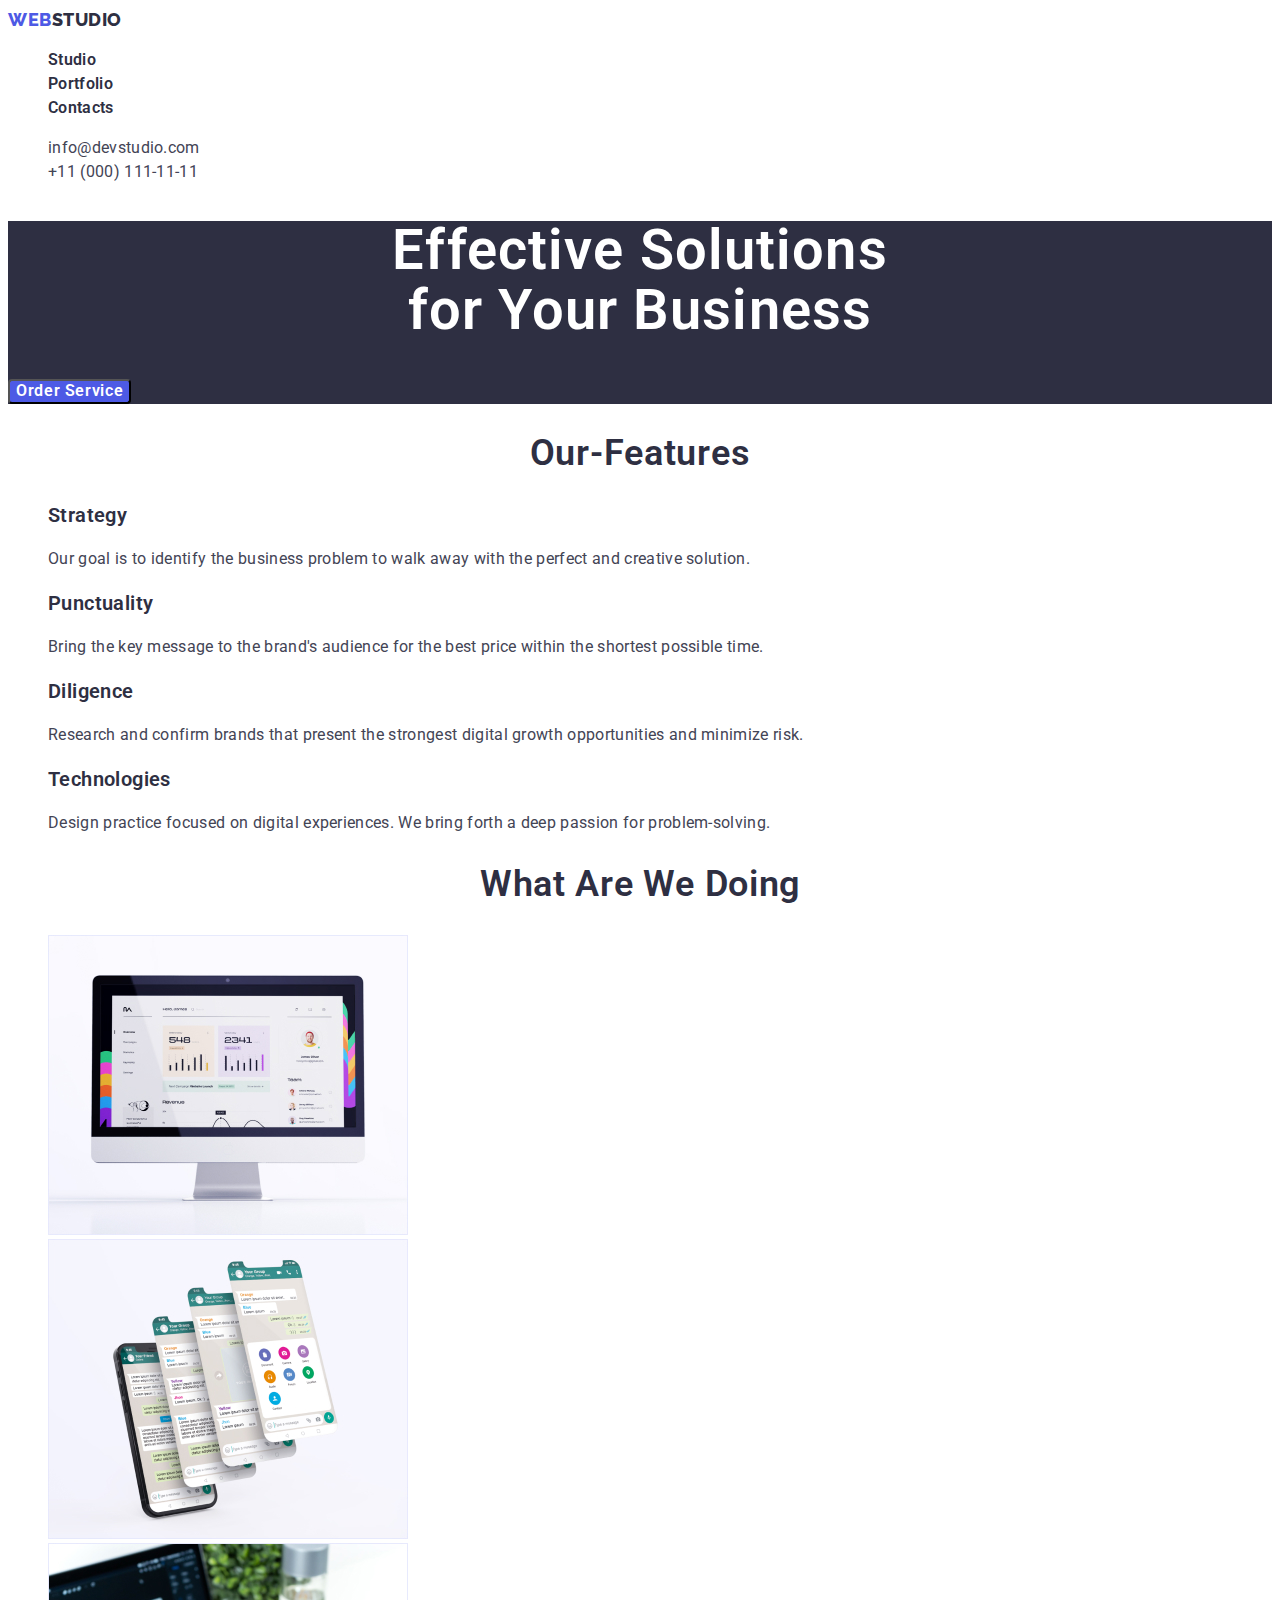
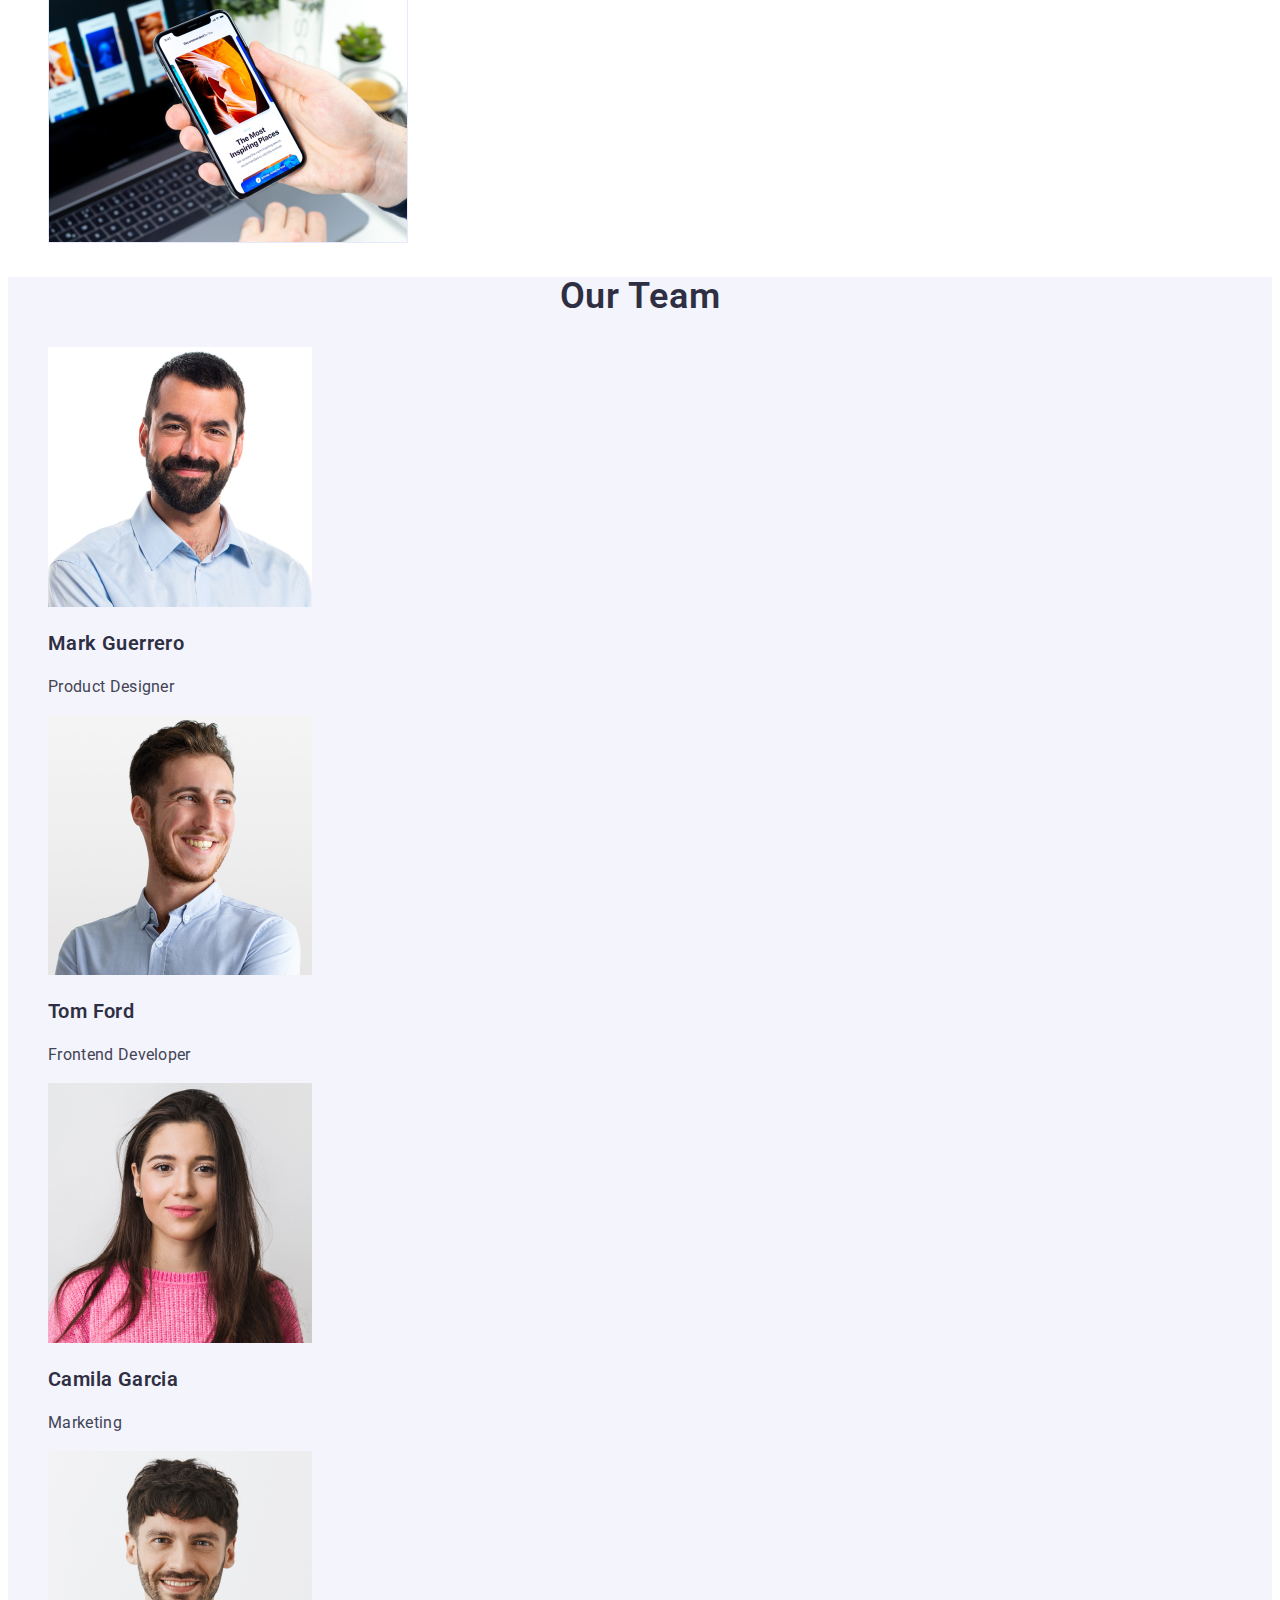
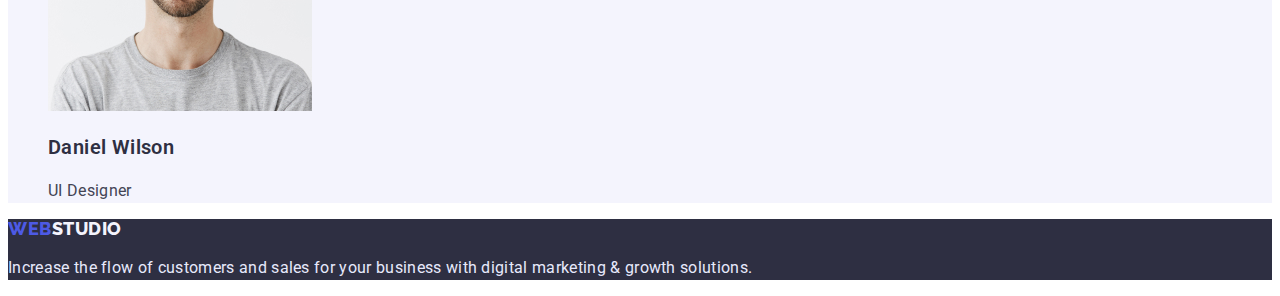
==== index.html @ 1a20c208 "create new repositori" ====
<!DOCTYPE html>
<html lang="en">
<head>
    <meta charset="UTF-8">
    <meta http-equiv="X-UA-Compatible" content="IE=edge">
    <meta name="viewport" content="width=, initial-scale=1.0">
    <link rel="preconnect" href="https://fonts.googleapis.com">
    <link rel="preconnect" href="https://fonts.gstatic.com" crossorigin>
    <link href="https://fonts.googleapis.com/css2?family=Raleway:wght@700&family=Roboto:wght@400;500;700;900&display=swap" rel="stylesheet">
    <link rel="stylesheet" href="CSS/styles.css">
    <title>Document</title>
</head>
<body class="body">
    <!-- .Шапка -->
    <header class="header">
        <nav class="navigation">
            <a href=“/“ class="logo link">
                <span class="logo-web">Web</span>Studio
            </a>
            <ul class="menu list">
                <li><a href="./index.html" class="menu-link link">Studio</a></li>
                <li><a href="./portfolio.html" class="menu-link link">Portfolio</a></li>
                <li><a href="" class="menu-link link">Contacts</a></li>
            </ul>
        </nav>
        <ul>
            <li class="menu-contacts list">
                <a href="mailto:info@devstudio.com" class="contact link">info@devstudio.com</a>
            </li>
            <li class="menu-contacts list">
                <a href="tel:+110001111111" class="contact link">+11 (000) 111-11-11</a>
            </li>
        </ul>
    </header>

    <main>
        <section class="hero">
            <h1 class="title">Effective Solutions <br> for Your Business</h1>
            <button type="button" class="button-hero">Order Service
            </button>
        </section>
    
        <!-- .Our Features -->
        <section class="Our-Features">
            <h2 class="heading-two">Our-Features</h2>
            <ul>
                <li class="list">
                    <h3 class="heading-three">Strategy</h3>
                    <p class="content">Our goal is to identify the business
                        problem to walk away with the perfect and creative solution.</p>
                </li>
                <li class="list">
                    <h3 class="heading-three">Punctuality</h3>
                    <p class="content">Bring the key message to the brand's audience for the best price within the shortest possible time.</p>
                </li>
                <li class="list">
                    <h3 class="heading-three">Diligence</h3>
                    <p class="content">Research and confirm brands that present the strongest digital growth opportunities and minimize risk.</p>
                </li>
                <li class="list">
                    <h3 class="heading-three">Technologies</h3>
                    <p class="content">Design practice focused on digital experiences. We bring forth a deep passion for problem-solving.</p>
                </li>
            </ul>
        </section>
        
        <!-- .Projects -->
        <section class="Projects">
            <h2 class="heading-two">
                What are we doing
            </h2>
            <ul>
                <li class="list">
                    <img src="./images/img1.jpg" alt="app application" height="300" width="360">
                </li>
                <li class="list">
                    <img src="./images/img2.jpg" alt="Mobile application" height="300" width="360">
                </li>
                <li class="list">
                    <img src="./images/img3.jpg" alt="style view" height="300" width="360">
                </li>
            </ul>
        </section>
        
        <!-- .Our Team -->
        <section class="Our-Team">
            <h2 class="heading-two">
                Our Team
            </h2>
            <ul>
                <li class="list"> 
                    <img src="./images/mark.jpg" alt="Foto Mark" height="260" width="264">
                    <h3 class="heading-three">Mark Guerrero</h3>
                    <p class="content">Product Designer</p>
                </li>
                <li class="list">
                    <img src="./images/tom.jpg" alt="Foto Tom" height="260" width="264">
                    <h3 class="heading-three">Tom Ford</h3>
                    <p class="content">Frontend Developer</p>
                </li>
                <li class="list">
                    <img src="./images/camila.jpg" alt="Foto Camila" height="260" width="264">
                    <h3 class="heading-three">Camila Garcia</h3>
                    <p class="content">Marketing</p>
                </li>
                <li class="list">
                    <img src="./images/daniel.jpg" alt="Foto Daniel" height="260" width="264">
                    <h3 class="heading-three">Daniel Wilson</h3>
                    <p class="content">UI Designer</p>
                </li>
            </ul>
        </section>
    </main>

<!--Футер-->
<footer class="Futer">
    <a href="./index.html" class="logo-futer link"><span class="logo-web">Web</span>Studio</a>
    <p class="futer-content">Increase the flow of customers and sales for your business with digital marketing & growth solutions.
    </p>
</footer>
</body>
</html>
---- CSS/styles.css ----
:root{
--main-text-color:#434455;
--dark-background-color:#2E2F42;
--light-background-color:#F4F4FD;
--active-status-color:#4D5AE5;
}

.list{
list-style: none;
}
.link{
text-decoration: none;
}

body{font-family:'Roboto', sans-serif;
color:#2E2F42;
}

/* COMPONENTS */

.heading-two{
font-weight: 600;
font-size: 36px;
line-height: 1.11;
text-align: center;
letter-spacing: 0.02em;
text-transform: capitalize;
color:var(--dark-background-color);
}

.heading-three{
font-weight: 600;
font-size: 20px;
line-height: 1.2;
letter-spacing: 0.02em;
color:var(--dark-background-color);
}

.content{
font-size: 16px;
line-height: 1.5;
letter-spacing: 0.02em;
color:var(--main-text-color);
}

/* !!!!!!!!BODY!!!!!!! */
.body{
font-family: 'Roboto', sans-serif;
color:#434455;
background-color: #FFFFFF;;
}

/* !!!!!!!!ШАПКА!!!!!!! */
.logo{
font-family: 'Raleway';
font-weight: 800;
font-size: 18px;
line-height: 1.33;
align-items: center;
letter-spacing: 0.03em;
text-transform: uppercase;
color: #2E2F42;
}

.logo-web{
color: #4D5AE5;
}

.menu-link{
font-weight: 600;
font-size: 16px;
line-height: 1.5;
letter-spacing: 0.02em;
color: #2E2F42;
}

.menu-link:hover,
.menu-link:focus{
color: #434455;
}
.menu-link:active{
color: #4D5AE5;
}

.contact{
font-size: 16px;
line-height: 1.5;
letter-spacing: 0.02em;
color: #434455;
}
.contact:hover,
.contact:focus{
color: #4D5AE5;
}

/* !!!!!!!!!HERO!!!!!!!!!!! */

.hero{
background: #2E2F42;
}

.title{
font-weight: 600;
font-size: 56px;
line-height: 1.071;
text-align: center;
letter-spacing: 0.02em;
color: #FFFFFF;
}
.button-hero{
font-family: 'Roboto';
font-weight: 600;
font-size: 16px;
line-height: 1.18;
align-items: center;
letter-spacing: 0.04em;
background: #4D5AE5;
color:#FFFFFF;
border-radius: 4px;
cursor:pointer;
}
.button-heror:hover,
.button-hero:focus{
background-color: #4D5AE5;
color: #FFFFFF;
}
.button-hero:active{
background-color:#404BBF;
color: #FFFFFF;
}

/* Projects */

/* Our Team */
.Our-Team{
background-color: #F4F4FD;;
}

/* !!!!!!!!!!Portfolio filter buttons!!!!!!!! */
.filter-button{
font-family: 'Roboto';
font-weight: 600;
font-size: 16px;
line-height: 1.5;
align-items: center;
text-align: center;
letter-spacing: 0.04em;
color: #4D5AE5;
cursor:pointer;
}

.filter-button:hover,
.filter-button:focus{
font-family: 'Roboto';
font-weight: 600;
font-size: 16px;
line-height: 1.5;
align-items: center;
text-align: center;
letter-spacing: 0.04em;
background: #4D5AE5;
color: #FFFFFF;
}

/* !!!!!!!!!!Portfolio Cards!!!!!!!! */
.cards{}

/* Futer */
.Futer{
background-color:#2E2F42
}

.futer-content{
font-size: 16px;
line-height: 1.5;
letter-spacing: 0.02em;
color: #E7E9FC;
}

.logo-futer{
font-family: 'Raleway';  
font-weight: 800;
font-size: 18px;
line-height: 1.16;
align-items: center;
letter-spacing: 0.03em;
text-transform: uppercase;
color: #F4F4FD;
}
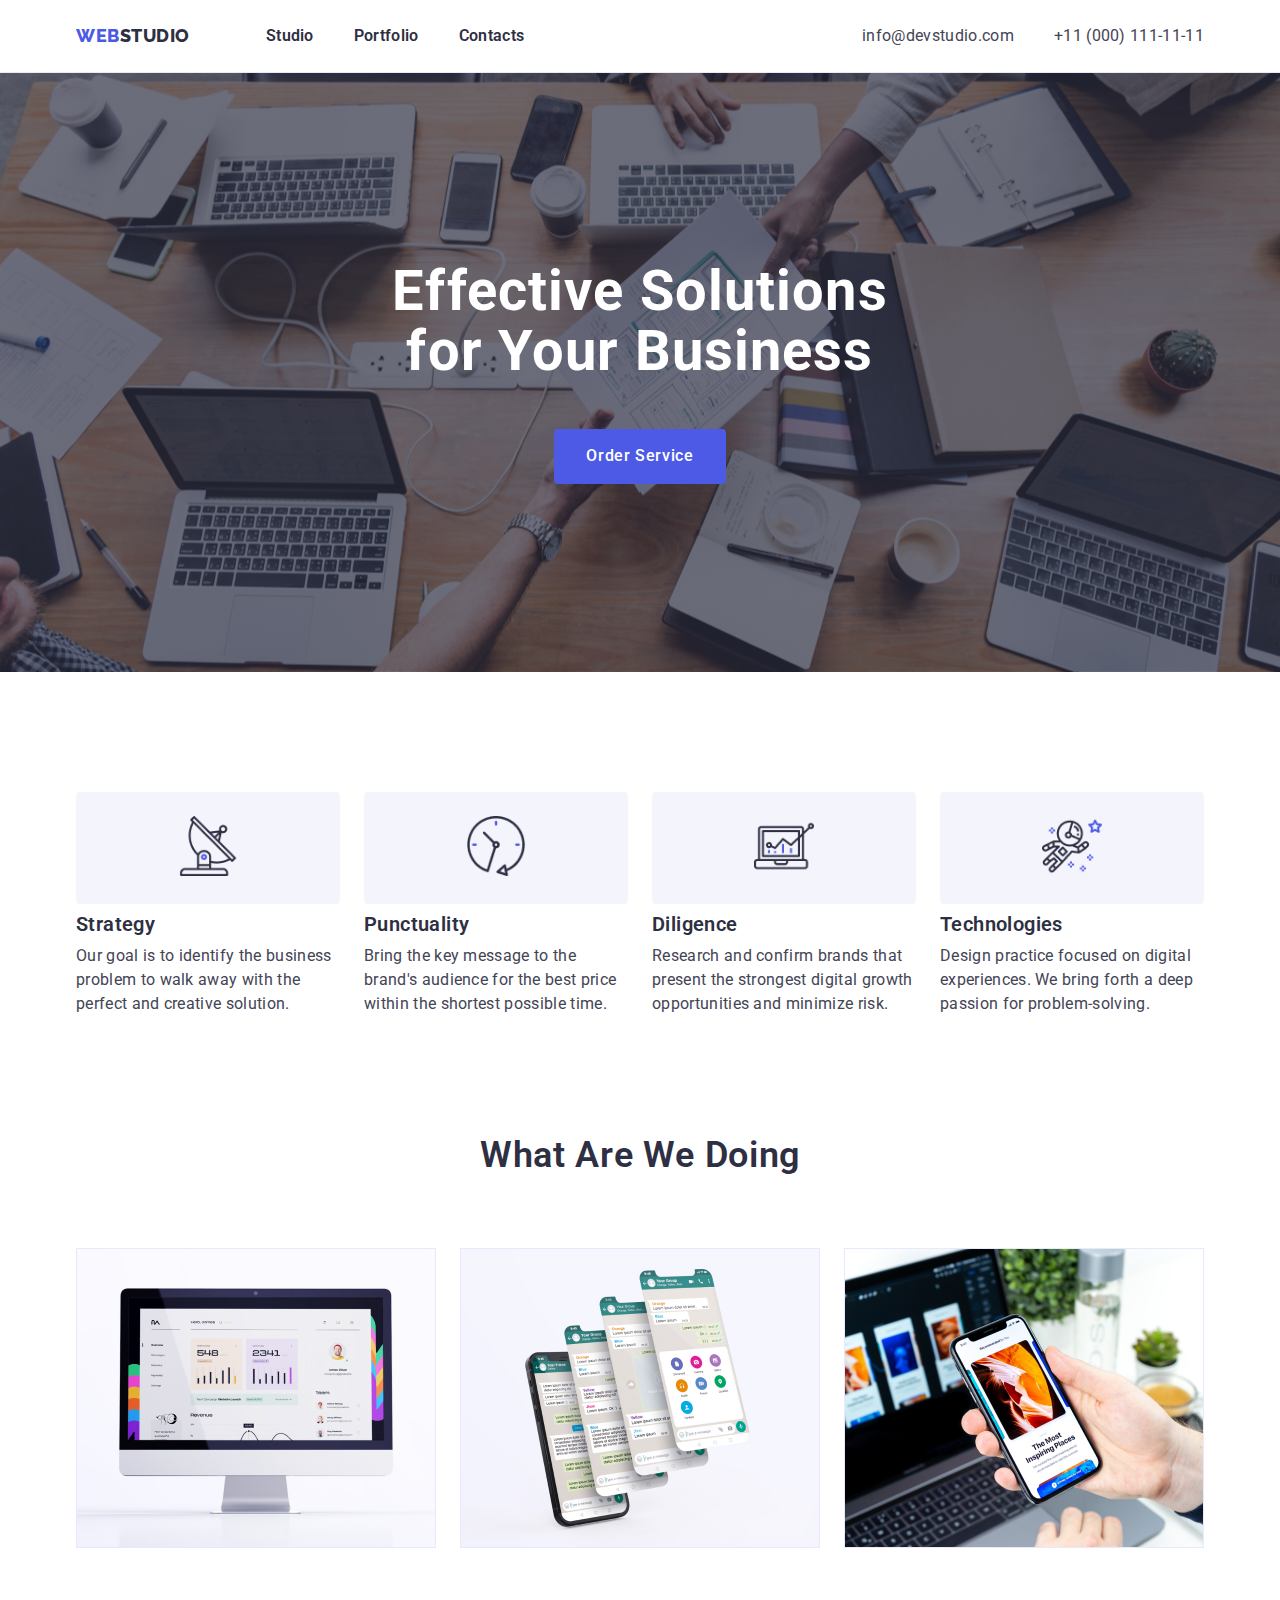
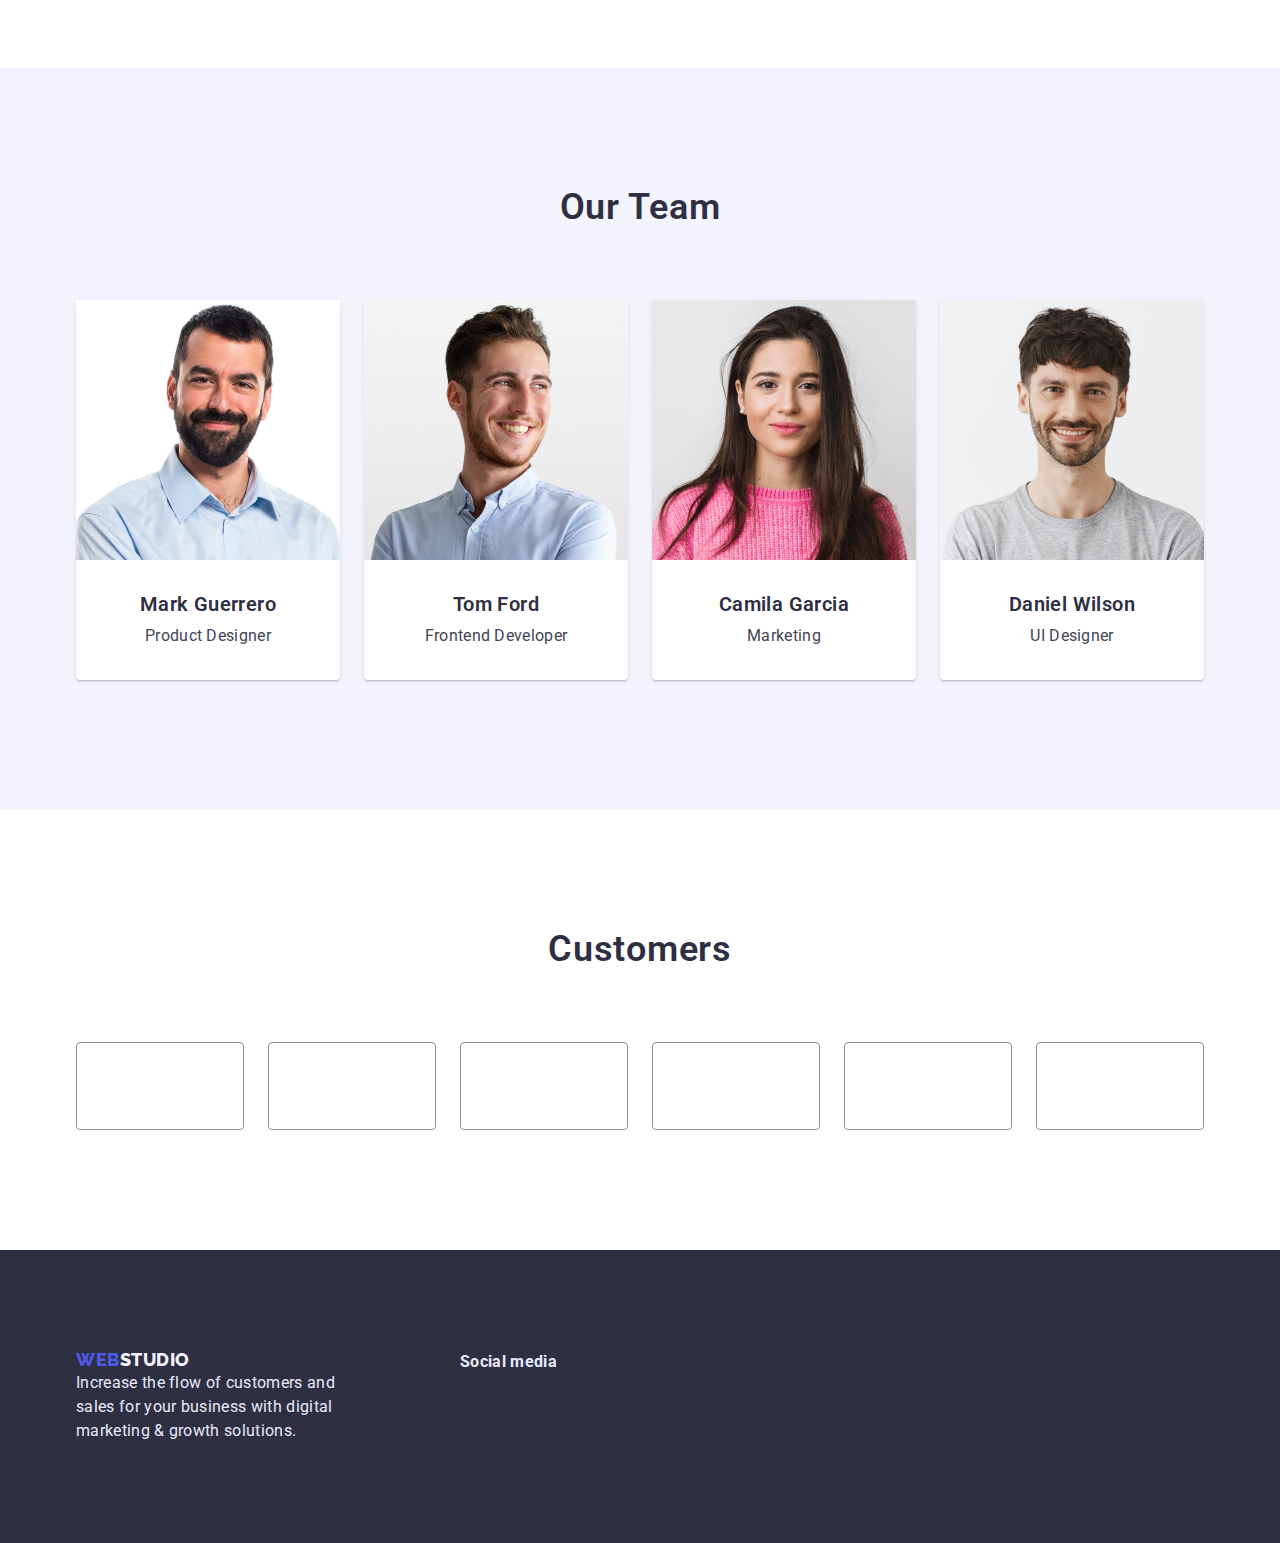
==== commit ee4ae610: "edited the cod" ====
--- a/index.html
+++ b/index.html
@@ -7,116 +7,217 @@
     <link rel="preconnect" href="https://fonts.googleapis.com">
     <link rel="preconnect" href="https://fonts.gstatic.com" crossorigin>
     <link href="https://fonts.googleapis.com/css2?family=Raleway:wght@700&family=Roboto:wght@400;500;700;900&display=swap" rel="stylesheet">
+    <link rel="stylesheet" href="https://cdn.jsdelivr.net/npm/modern-normalize@1.1.0/modern-normalize.min.css">
     <link rel="stylesheet" href="CSS/styles.css">
     <title>Document</title>
 </head>
 <body class="body">
     <!-- .Шапка -->
     <header class="header">
-        <nav class="navigation">
-            <a href=“/“ class="logo link">
-                <span class="logo-web">Web</span>Studio
-            </a>
-            <ul class="menu list">
-                <li><a href="./index.html" class="menu-link link">Studio</a></li>
-                <li><a href="./portfolio.html" class="menu-link link">Portfolio</a></li>
-                <li><a href="" class="menu-link link">Contacts</a></li>
-            </ul>
-        </nav>
-        <ul>
-            <li class="menu-contacts list">
-                <a href="mailto:info@devstudio.com" class="contact link">info@devstudio.com</a>
-            </li>
-            <li class="menu-contacts list">
-                <a href="tel:+110001111111" class="contact link">+11 (000) 111-11-11</a>
-            </li>
-        </ul>
+        <div class="container header-container">
+            <nav class="navigation">
+                <a href=“/“ class="logo link">
+                    <span class="logo-web">Web</span>Studio
+                </a>
+                <ul class="menu-list">
+                    <li class="menu-item list"><a href="./index.html" class="menu-link link">Studio</a></li>
+                    <li class="menu-item list"><a href="./portfolio.html" class="menu-link link">Portfolio</a></li>
+                    <li class="menu-item list"><a href="" class="menu-link link">Contacts</a></li>
+                </ul>
+            </nav>
+                <ul class="header-contacts">
+                    <li class="menu-item list">
+                        <a href="mailto:info@devstudio.com" class="contact link">info@devstudio.com</a>
+                    </li>
+                    <li class="menu-item list">
+                        <a href="tel:+110001111111" class="contact link">+11 (000) 111-11-11</a>
+                    </li>
+                </ul>
+        </div>
     </header>
 
     <main>
-        <section class="hero">
-            <h1 class="title">Effective Solutions <br> for Your Business</h1>
-            <button type="button" class="button-hero">Order Service
-            </button>
-        </section>
-    
+        <section class="hero section-hero">
+            <div>
+                <h1 class="title">Effective Solutions for Your Business</h1>
+                <button type="button" class="button-hero">Order Service
+                </button>
+            </div>
+        </section>
+
         <!-- .Our Features -->
-        <section class="Our-Features">
-            <h2 class="heading-two">Our-Features</h2>
-            <ul>
+        <section class="Our-Features section">
+            <div class="container">
+                <h2 class="hidden-title">Our-Features</h2>
+                <ul class="Our-features-list">
+                    <li class="list studio-list">
+                        <div class="features-icon">
+                            <img src="images/antenna.png" alt="" width="60px">
+                        </div>
+                        <h3 class="heading-three Our-Features-heading">Strategy</h3>
+                        <p class="content">Our goal is to identify the business
+                            problem to walk away with the perfect and creative solution.</p>
+                    </li>
+                    <li class="list studio-list">
+                        <div class="features-icon">
+                            <img src="images/clock.png" alt="">
+                        </div>
+                        <h3 class="heading-three Our-Features-heading">Punctuality</h3>
+                        <p class="content">Bring the key message to the brand's audience for the best price within the shortest possible
+                            time.</p>
+                    </li>
+                    <li class="list studio-list">
+                        <div class="features-icon">
+                            <img src="images/diagram.png" alt="">
+                        </div>
+                        
+                        <h3 class="heading-three Our-Features-heading">Diligence</h3>
+                        <p class="content">Research and confirm brands that present the strongest digital growth opportunities and
+                            minimize risk.</p>
+                    </li>
+                    <li class="list studio-list">
+                        <div class="features-icon">
+                            <img src="images/astronaut.png" alt="">
+                        </div>
+                        
+                        <h3 class="heading-three Our-Features-heading">Technologies</h3>
+                        <p class="content">Design practice focused on digital experiences. We bring forth a deep passion for
+                            problem-solving.</p>
+                    </li>
+                </ul>
+            </div>
+        </section>
+        
+        <!-- .Projects -->
+        <section class="Projects section">
+            <div class="container">
+                <h2 class="heading-two">
+                    What are we doing
+                </h2>
+                <ul class="Projects-list">
                 <li class="list">
-                    <h3 class="heading-three">Strategy</h3>
-                    <p class="content">Our goal is to identify the business
-                        problem to walk away with the perfect and creative solution.</p>
+                    <img src="./images/img1.jpg" alt="app application"  width="360">
                 </li>
                 <li class="list">
-                    <h3 class="heading-three">Punctuality</h3>
-                    <p class="content">Bring the key message to the brand's audience for the best price within the shortest possible time.</p>
+                    <img src="./images/img2.jpg" alt="Mobile application"  width="360">
                 </li>
                 <li class="list">
-                    <h3 class="heading-three">Diligence</h3>
-                    <p class="content">Research and confirm brands that present the strongest digital growth opportunities and minimize risk.</p>
+                    <img src="./images/img3.jpg" alt="style view" width="360">
                 </li>
-                <li class="list">
-                    <h3 class="heading-three">Technologies</h3>
-                    <p class="content">Design practice focused on digital experiences. We bring forth a deep passion for problem-solving.</p>
-                </li>
-            </ul>
-        </section>
-        
-        <!-- .Projects -->
-        <section class="Projects">
-            <h2 class="heading-two">
-                What are we doing
-            </h2>
-            <ul>
-                <li class="list">
-                    <img src="./images/img1.jpg" alt="app application" height="300" width="360">
-                </li>
-                <li class="list">
-                    <img src="./images/img2.jpg" alt="Mobile application" height="300" width="360">
-                </li>
-                <li class="list">
-                    <img src="./images/img3.jpg" alt="style view" height="300" width="360">
-                </li>
-            </ul>
+                </ul>
+        </div>
         </section>
         
         <!-- .Our Team -->
-        <section class="Our-Team">
-            <h2 class="heading-two">
-                Our Team
-            </h2>
-            <ul>
-                <li class="list"> 
-                    <img src="./images/mark.jpg" alt="Foto Mark" height="260" width="264">
-                    <h3 class="heading-three">Mark Guerrero</h3>
-                    <p class="content">Product Designer</p>
-                </li>
-                <li class="list">
-                    <img src="./images/tom.jpg" alt="Foto Tom" height="260" width="264">
-                    <h3 class="heading-three">Tom Ford</h3>
-                    <p class="content">Frontend Developer</p>
-                </li>
-                <li class="list">
-                    <img src="./images/camila.jpg" alt="Foto Camila" height="260" width="264">
-                    <h3 class="heading-three">Camila Garcia</h3>
-                    <p class="content">Marketing</p>
-                </li>
-                <li class="list">
-                    <img src="./images/daniel.jpg" alt="Foto Daniel" height="260" width="264">
-                    <h3 class="heading-three">Daniel Wilson</h3>
-                    <p class="content">UI Designer</p>
-                </li>
-            </ul>
+        <section class="Our-Team section">
+            <div class="container">
+                <h2 class="heading-two">
+                    Our Team
+                </h2>
+                <ul class="Our-Team-list">
+                    <li class="list">
+                        <article class="team-cards">
+                        <div>
+                            <img src="./images/mark.jpg" alt="Foto Mark" height="260" width="264">
+                        </div>
+                        <div class="our-team-cards">
+                            <h3 class="heading-three">Mark Guerrero</h3>
+                            <p class="content">Product Designer</p>
+                            <ul class="team-card-list">
+                                <li class="list"></li>
+                                <li class="list"></li>
+                                <li class="list"></li>
+                                <li class="list"></li>
+                            </ul>
+                        </div>
+                        </article>
+                    </li>
+                    <li class="list">
+                        <article class="team-cards">
+                            <div>
+                                <img src="./images/tom.jpg" alt="Foto Tom" height="260" width="264">
+                            </div>
+                            <div class="our-team-cards">
+                                <h3 class="heading-three">Tom Ford</h3>
+                                <p class="content">Frontend Developer</p>
+                            </div>
+                        </article>
+                    </li>
+                    <li class="list">
+                        <article class="team-cards">
+                            <div>
+                                <img src="./images/camila.jpg" alt="Foto Camila" height="260" width="264">
+                            </div>
+                            <div class="our-team-cards">
+                                <h3 class="heading-three">Camila Garcia</h3>
+                                <p class="content">Marketing</p>
+                            </div>
+                        </article>
+                    </li>
+                    <li class="list">
+                        <article class="team-cards">
+                            <div>
+                                <img src="./images/daniel.jpg" alt="Foto Daniel" height="260" width="264">
+                            </div>
+                            <div class="our-team-cards">
+                                <h3 class="heading-three">Daniel Wilson</h3>
+                                <p class="content">UI Designer</p>
+                            </div>
+                        </article>
+                    </li>
+                </ul>
+            </div>
+        </section>
+        
+        <!-- !!!!!!!!!Customers!!!!!!!! -->
+        
+        <section class="section customers-section">
+            <div class="container">
+                <h2 class="heading-two customers">Customers</h2>
+                <ul class="customers-logo-list">
+                    <li class="list customers-item">
+                        <a href="" class="customers-link"></a>
+                    </li>
+                    <li class="list customers-item">
+                        <a href="" class="customers-link"></a>
+                    </li>
+                    <li class="list customers-item">
+                        <a href="" class="customers-link"></a>
+                    </li>
+                    <li class="list customers-item">
+                        <a href="" class="customers-link"></a>
+                    </li>
+                    <li class="list customers-item">
+                        <a href="" class="customers-link"></a>
+                    </li>
+                    <li class="list customers-item">
+                        <a href="" class="customers-link"></a>
+                    </li>
+                </ul>
+            </div>
         </section>
     </main>
 
 <!--Футер-->
 <footer class="Futer">
-    <a href="./index.html" class="logo-futer link"><span class="logo-web">Web</span>Studio</a>
-    <p class="futer-content">Increase the flow of customers and sales for your business with digital marketing & growth solutions.
-    </p>
+    <div class="container footer-container">
+        <div>
+            <a href="./index.html" class="logo-futer link"><span class="logo-web">Web</span>Studio</a>
+            <p class="futer-content">Increase the flow of customers and sales for your business with digital marketing & growth
+                solutions.
+            </p>
+        </div>
+
+        <div>
+            <h3 class="footer-social">Social media</h3>
+            <ul class="social-links">
+                <li class="list"></li>
+                <li class="list"></li>
+                <li class="list"></li>
+                <li class="list"></li>
+            </ul>
+        </div>
+    </div>
 </footer>
 </body>
-</html>
+</html>--- a/CSS/styles.css
+++ b/CSS/styles.css
@@ -3,6 +3,27 @@
 --dark-background-color:#2E2F42;
 --light-background-color:#F4F4FD;
 --active-status-color:#4D5AE5;
+--card-cet-gap:24px;
+}
+
+h1, h2, h3, p {
+margin-top: 0;
+margin-bottom: 0;
+}
+
+ul, ol {
+    margin-top: 0;
+    margin-bottom: 0;
+    padding-left: 0;
+}
+
+img {
+    display: block;
+    max-width: 100%;
+}
+
+button{
+    cursor: pointer;
 }
 
 .list{
@@ -14,6 +35,25 @@
 
 body{font-family:'Roboto', sans-serif;
 color:#2E2F42;
+}
+
+.container{
+    width: 1158px;
+    margin-left: auto;
+    margin-right: auto;
+    padding-left: 15px;
+    padding-right: 15px;
+}
+
+.section{
+    padding-top: 120px;
+    padding-bottom: 120px;
+}
+
+.img{
+    display: block;
+    max-width: 100%;
+    height: auto;
 }
 
 /* COMPONENTS */
@@ -26,6 +66,7 @@
 letter-spacing: 0.02em;
 text-transform: capitalize;
 color:var(--dark-background-color);
+margin-bottom: 72px;
 }
 
 .heading-three{
@@ -34,6 +75,7 @@
 line-height: 1.2;
 letter-spacing: 0.02em;
 color:var(--dark-background-color);
+margin-bottom: 8px;
 }
 
 .content{
@@ -51,6 +93,23 @@
 }
 
 /* !!!!!!!!ШАПКА!!!!!!! */
+
+.header{
+border-bottom: 1px solid #E7E9FC;
+box-shadow: 0px 2px 1px rgba(46, 47, 66, 0.08), 0px 1px 1px rgba(46, 47, 66, 0.16), 0px 1px 6px rgba(46, 47, 66, 0.08);
+}
+
+.header-container{
+    display: flex;
+    align-items: center;
+}
+.navigation{
+    display: flex;
+    align-items: center;
+    padding-top: 24px;
+    padding-bottom: 24px;
+}
+
 .logo{
 font-family: 'Raleway';
 font-weight: 800;
@@ -60,18 +119,37 @@
 letter-spacing: 0.03em;
 text-transform: uppercase;
 color: #2E2F42;
+
+margin-right: 76px;
 }
 
 .logo-web{
 color: #4D5AE5;
 }
 
+.menu-list{
+display: flex;
+align-items: center;
+}
+
+.header-contacts{
+display: flex;
+align-items: center;
+}
+
+.mailto{
+    margin-right: 40px;
+}
+
 .menu-link{
 font-weight: 600;
 font-size: 16px;
 line-height: 1.5;
 letter-spacing: 0.02em;
 color: #2E2F42;
+}
+.menu-item:not(:last-child){
+margin-right: 40px;
 }
 
 .menu-link:hover,
@@ -92,32 +170,58 @@
 .contact:focus{
 color: #4D5AE5;
 }
+.header-contacts{
+margin-left: auto;
+}
+
 
 /* !!!!!!!!!HERO!!!!!!!!!!! */
 
 .hero{
-background: #2E2F42;
-}
+background-color: #2E2F42;
+max-width: 1440px;
+background-image: linear-gradient(rgba(46, 47, 66, 0.7), rgba(46, 47, 66, 0.7)),url(../images/people-office.png);
+background-repeat: no-repeat;
+background-position: center;
+
+text-align: center;
+margin-left: auto;
+margin-right: auto;
+padding-top: 188px;
+padding-bottom: 188px;
+
+}
+
+
 
 .title{
-font-weight: 600;
+font-weight: 700;
 font-size: 56px;
-line-height: 1.071;
-text-align: center;
+line-height: 60px;
 letter-spacing: 0.02em;
 color: #FFFFFF;
-}
+max-width: 500px;
+margin: 0 auto;
+margin-bottom: 48px;
+}
+
 .button-hero{
 font-family: 'Roboto';
-font-weight: 600;
+font-weight: 500;
 font-size: 16px;
 line-height: 1.18;
-align-items: center;
 letter-spacing: 0.04em;
 background: #4D5AE5;
 color:#FFFFFF;
 border-radius: 4px;
-cursor:pointer;
+border-color: transparent;
+
+padding-top: 16px;
+padding-right: 30px;
+padding-bottom: 16px;
+padding-left: 30px;
+margin: 0 auto;
+display: block;
 }
 .button-heror:hover,
 .button-hero:focus{
@@ -129,14 +233,131 @@
 color: #FFFFFF;
 }
 
+
+/* Our-Features */
+
+.hidden-title{
+    position: absolute;
+    width: 1px;
+    height: 1px;
+    margin: -1px;
+    border: 0;
+    padding: 0;
+    white-space: nowrap;
+    clip-path: inset(100%);
+    clip: rect(0 0 0 0);
+    overflow: hidden;
+    }
+
+.Our-features-list{
+    display: flex;
+}
+
+.Our-features-list :not(:last-child){
+margin-right: 24px;
+}
+
+
+.features-icon{
+background-color: #F4F4FD;
+border-radius: 4px;
+    
+padding: 24px 102px;
+margin-bottom: 8px;
+width: 264px;
+height: 112px;
+}
+
+.studio-list{
+width: 264px;
+}
+
+
 /* Projects */
+
+.Projects{
+padding-top: 0px;
+}
+
+.Projects-list{
+display: flex;
+justify-content: space-between;
+flex-wrap: wrap;
+gap: 24px;
+}
 
 /* Our Team */
 .Our-Team{
+padding-bottom: 130px;
 background-color: #F4F4FD;;
 }
 
+.Our-Team-list{
+    display: flex;
+    flex-wrap: wrap;
+    gap: 24px;
+}
+
+.our-team-cards{
+    text-align: center;
+    padding-top: 32px;
+    padding-bottom: 32px;
+}
+
+.team-card-list{
+    display: flex;
+    justify-content: space-around;
+    gap: 24px;
+}
+
+/* Customers */
+.customers {
+margin-bottom: 72px;
+}
+
+.customers-logo-list{
+display: flex;
+gap: 24px;
+}
+
+.customers-link{
+border: 1px solid #8e8f99;
+border-radius: 4px;
+height: 88px;
+
+display: flex;
+justify-content: center;
+align-items: center;
+}
+
+.customers-link:hover,
+.customers-link:focus{
+    border: 1px solid #404BBF;
+    border-radius: 4px;
+}
+
+.customers-item{
+    width: 168px;
+}
+.customers-icon{
+    width: 104px;
+    height: 56px;
+}
+
+.customers-link:hover 
+.customers-icon{
+    fill: #404BBF;
+}
+
 /* !!!!!!!!!!Portfolio filter buttons!!!!!!!! */
+
+.filter-menu{
+    display: flex;
+    margin-bottom: 72px;
+    justify-content: center;
+    gap: 24px;
+}
+
 .filter-button{
 font-family: 'Roboto';
 font-weight: 600;
@@ -146,7 +367,11 @@
 text-align: center;
 letter-spacing: 0.04em;
 color: #4D5AE5;
-cursor:pointer;
+background-color: #F4F4FD;
+border: 1px solid #E7E9FC;
+border-radius: 4px;
+
+padding: 12px 24px;
 }
 
 .filter-button:hover,
@@ -163,22 +388,49 @@
 }
 
 /* !!!!!!!!!!Portfolio Cards!!!!!!!! */
-.cards{}
+
+.portfolio-section{
+padding-top: 96px;
+padding-bottom: 120px;
+}
+.cards{
+display: flex;
+flex-wrap: wrap;
+row-gap: 48px;
+column-gap: 24px;
+}
+
+.team-cards{
+background: #FFFFFF;
+box-shadow: 0px 1px 6px rgba(46, 47, 66, 0.08), 0px 1px 1px rgba(46, 47, 66, 0.16), 0px 2px 1px rgba(46, 47, 66, 0.08);
+border-radius: 0px 0px 4px 4px;
+}
+
+.portfolio-cards{
+padding-top: 32px;
+padding-bottom: 32px;
+padding-left: 16px;
+box-shadow: 0px 1px 6px rgba(46, 47, 66, 0.08);
+border: 1px solid #E7E9FC;
+border-top: none;
+}
 
 /* Futer */
 .Futer{
-background-color:#2E2F42
-}
-
-.futer-content{
-font-size: 16px;
-line-height: 1.5;
-letter-spacing: 0.02em;
-color: #E7E9FC;
-}
-
-.logo-futer{
-font-family: 'Raleway';  
+background-color:#2E2F42;
+
+padding-top: 100px;
+padding-bottom: 100px;
+
+}
+
+.footer-container{
+display: flex;
+gap: 120px;
+}
+
+.logo-futer {
+font-family: 'Raleway';
 font-weight: 800;
 font-size: 18px;
 line-height: 1.16;
@@ -186,4 +438,39 @@
 letter-spacing: 0.03em;
 text-transform: uppercase;
 color: #F4F4FD;
-}
+margin-bottom: 16px;
+}
+
+.futer-content{
+font-size: 16px;
+line-height: 24px;
+letter-spacing: 0.02em;
+font-size: 16px;
+line-height: 1.5;
+letter-spacing: 0.02em;
+color: #E7E9FC;
+width: 264px;
+}
+
+.social-links{
+display: flex;
+}
+
+.footer-social-media-link{
+display: flex;
+justify-content: center;
+align-items: center;
+
+height: 40px;
+border-radius: 50%;
+background-color: rgba(255, 255, 255, 0.1);
+} 
+
+.footer-social{
+font-size: 16px;
+line-height: 1.5;
+letter-spacing: 0.02em;
+color: #E7E9FC;
+
+margin-bottom: 16px;
+}
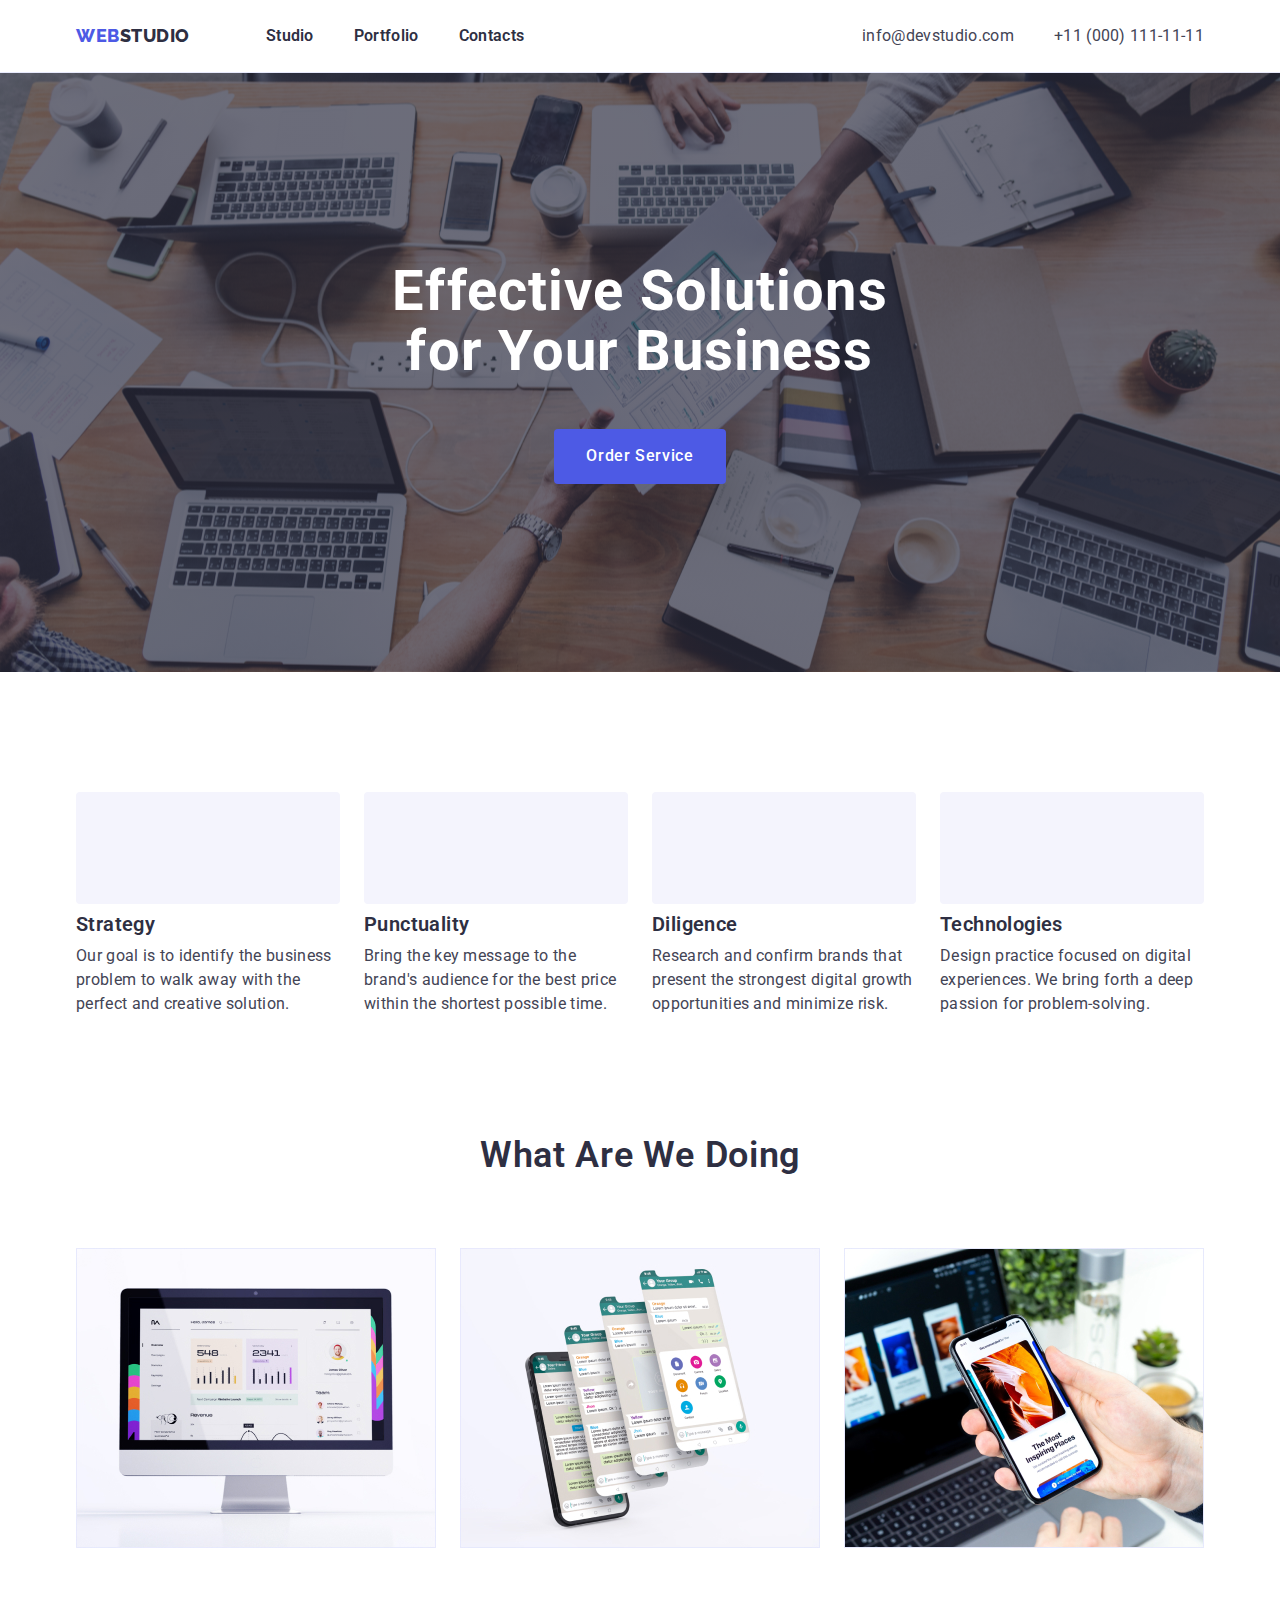
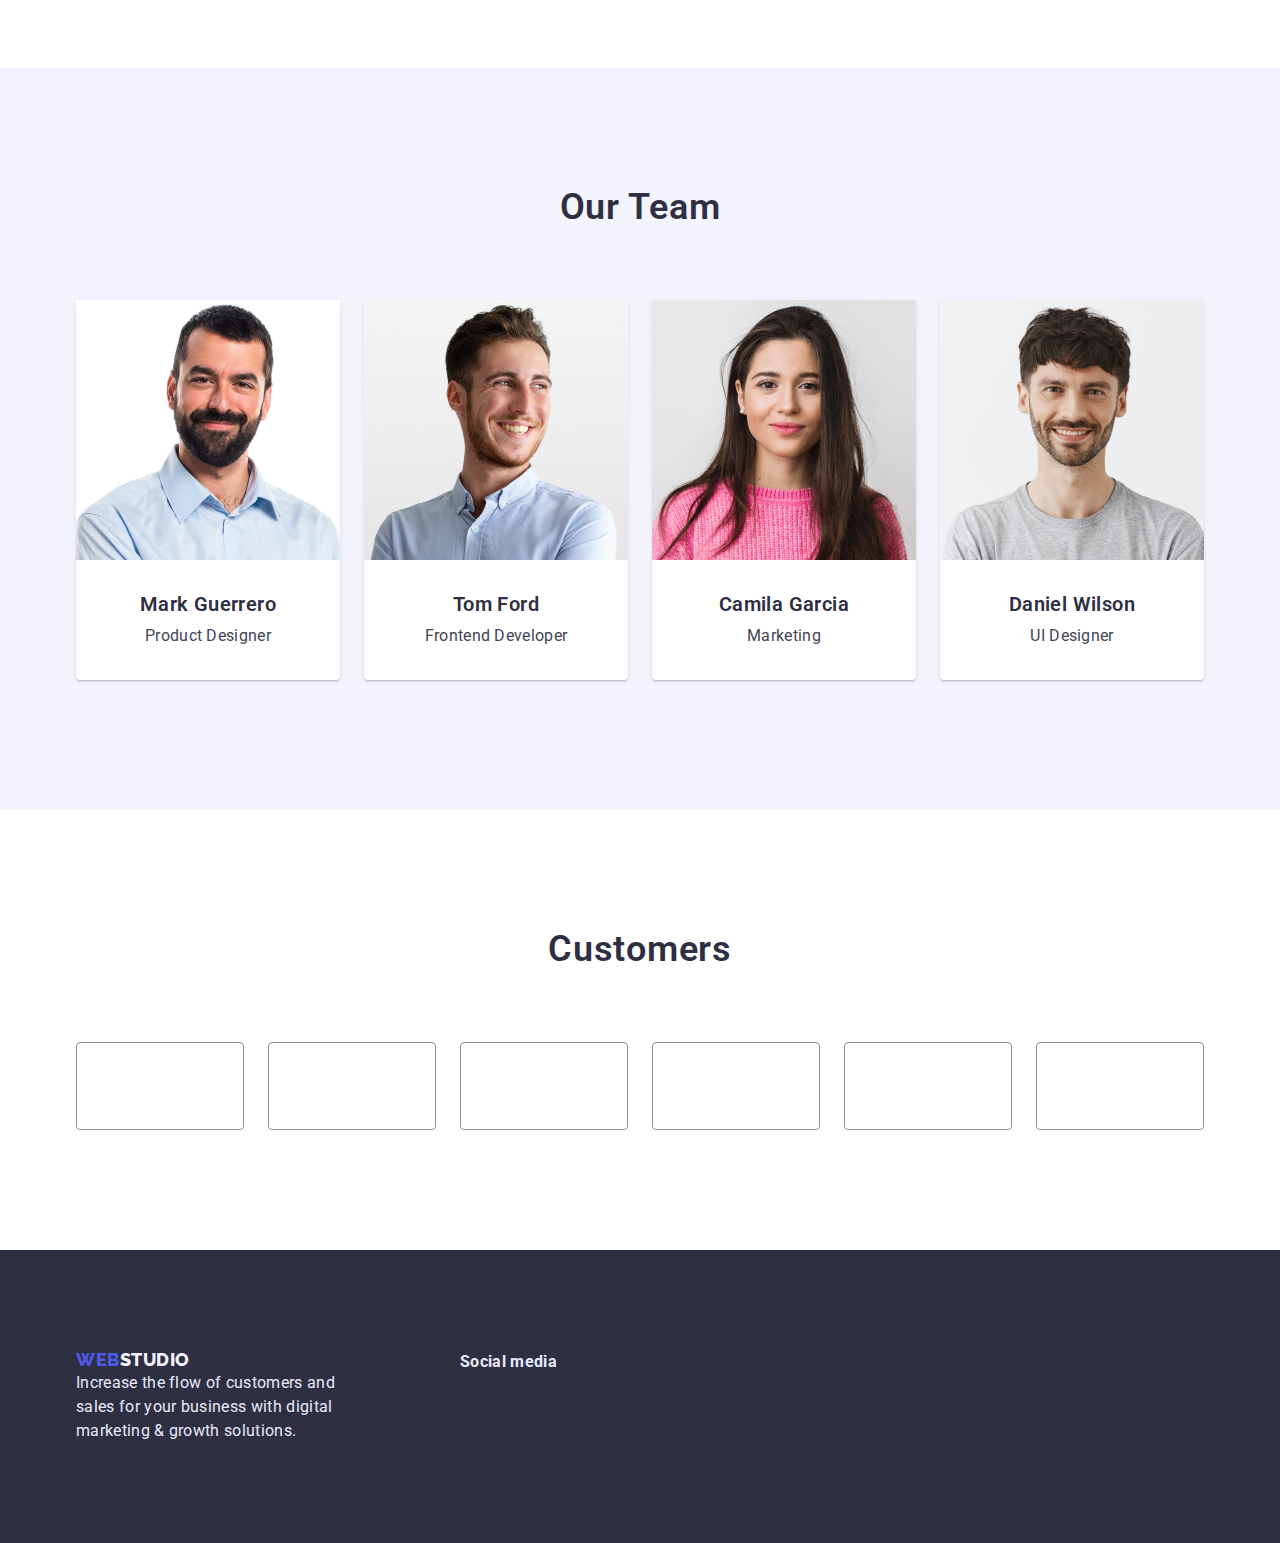
==== commit 1b6fb131: "create the cod" ====
--- a/index.html
+++ b/index.html
@@ -51,34 +51,26 @@
                 <h2 class="hidden-title">Our-Features</h2>
                 <ul class="Our-features-list">
                     <li class="list studio-list">
-                        <div class="features-icon">
-                            <img src="images/antenna.png" alt="" width="60px">
-                        </div>
+                        <div class="features-icon"></div>
                         <h3 class="heading-three Our-Features-heading">Strategy</h3>
                         <p class="content">Our goal is to identify the business
                             problem to walk away with the perfect and creative solution.</p>
                     </li>
                     <li class="list studio-list">
-                        <div class="features-icon">
-                            <img src="images/clock.png" alt="">
-                        </div>
+                        <div class="features-icon"></div>
                         <h3 class="heading-three Our-Features-heading">Punctuality</h3>
                         <p class="content">Bring the key message to the brand's audience for the best price within the shortest possible
                             time.</p>
                     </li>
                     <li class="list studio-list">
-                        <div class="features-icon">
-                            <img src="images/diagram.png" alt="">
-                        </div>
+                        <div class="features-icon"></div>
                         
                         <h3 class="heading-three Our-Features-heading">Diligence</h3>
                         <p class="content">Research and confirm brands that present the strongest digital growth opportunities and
                             minimize risk.</p>
                     </li>
                     <li class="list studio-list">
-                        <div class="features-icon">
-                            <img src="images/astronaut.png" alt="">
-                        </div>
+                        <div class="features-icon"></div>
                         
                         <h3 class="heading-three Our-Features-heading">Technologies</h3>
                         <p class="content">Design practice focused on digital experiences. We bring forth a deep passion for
